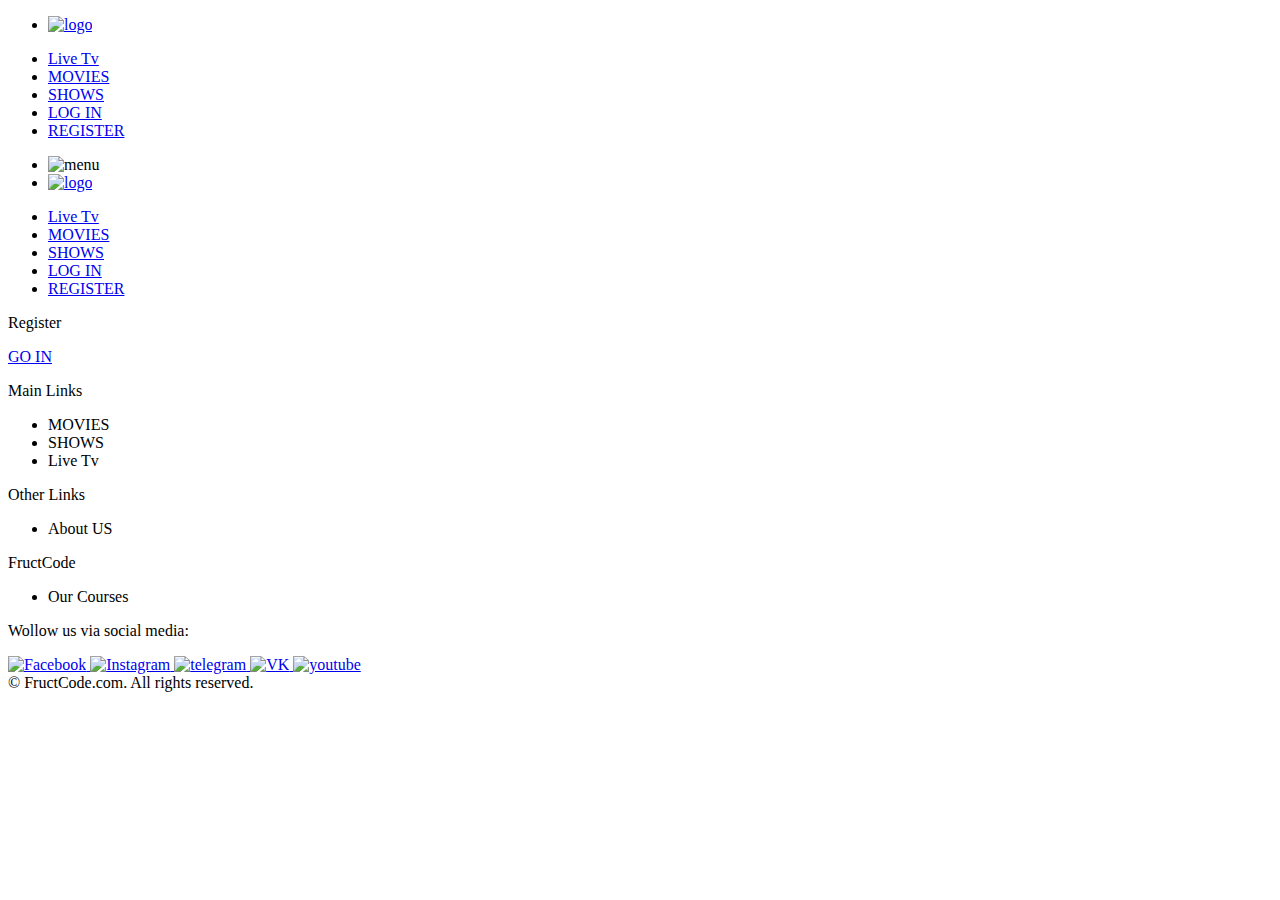
==== index.html @ 0f8a7f1f "Add files via upload" ====
<!DOCTYPE html>
<html lang="ru">
<head>
    <meta charset="UTF-8">
    <meta name="viewport" type="text/css" content="width=device-width, initial-scale=1.0">
    <meta http-equiv="X-UA-Compatible" content="IE=edge"> <!--Информация про операционную систему-->
    <link rel="stylesheet" href="/Users/ceregasimba/Desktop/сайт Сорт/fert-said/in-said2.css">
    <link rel="preconnect" href="https://fonts.googleapis.com">
    <link rel="preconnect" href="https://fonts.gstatic.com" crossorigin>
    <link href="https://fonts.googleapis.com/css2?family=Oswald:wght@200..700&display=swap" rel="stylesheet">
    <title>GO IN</title>
</head>
 <body>
    <header>
        <nav class="header-nav nav-desktop">
            <div class="header-div default-container">
                <ul>
                    <li><a href="/Users/ceregasimba/Desktop/сайт Сорт/fert-said/in-said2.html" class="logo">
                        <img src="/Users/ceregasimba/Desktop/сайт Сорт/img/icons/Logo.svg" alt="logo"></a></li>
                </ul>
                <ul class="second-menu">
                    <li><a href="#">Live Tv</a></li>
                    <li><a href="/Users/ceregasimba/Desktop/сайт Сорт/fert-said/in-said2.html">MOVIES</a></li>
                    <li><a href="#">SHOWS</a></li>
                    <li><a href="/Users/ceregasimba/Desktop/сайт Сорт/fert-said/login.html">LOG IN</a></li>
                    <li><a href="/Users/ceregasimba/Desktop/сайт Сорт/fert-said/password.html">REGISTER</a></li>
                </ul>
            </div>
        </nav>

        <nav class="nav-mobile">
            <div class="header-div-mobile">
                <ul>
                    <li class="mobile-buttom">
                        <img src="/Users/ceregasimba/Desktop/сайт Сорт/img/icons/MenuIcon.svg" alt="menu">
                    </li>
                    <li><a href="/Users/ceregasimba/Desktop/сайт Сорт/fert-said/in-said2.html" class="logo">
                        <img src="/Users/ceregasimba/Desktop/сайт Сорт/img/icons/Logo.svg" alt="logo"></a></li>
                </ul>
                <ul class="second-menu-mobile">
                    <li><a href="#">Live Tv</a></li>
                    <li><a href="/Users/ceregasimba/Desktop/сайт Сорт/fert-said/in-said2.html">MOVIES</a></li>
                    <li><a href="#">SHOWS</a></li>
                    <li><a href="/Users/ceregasimba/Desktop/сайт Сорт/fert-said/login.html">LOG IN</a></li>
                    <li><a href="/Users/ceregasimba/Desktop/сайт Сорт/fert-said/password.html">REGISTER</a></li>
                </ul>
            </div>
        </nav>
    </header>

    <main>

        <section class="login default-container">
            <div class="form-container">
                <p>Register</p>
                <!-- <form class="lebal" action="#">
                    <label for="email">Email</label>
                    <input type="email" name="email">
                    <label for="password">Password</label>
                    <input type="password" name="password">
                    <label for="Repeat Password">Repeat Password</label>
                    <input type="password" name="Repeat Password">
                    <input type="submit" value="Register" class="submit">
                </form> -->
                <div class="go_in">
                    <a href="/Users/ceregasimba/Desktop/сайт Сорт/fert-said/in-said2.html">GO IN</a>
                </div>
            </div>
        </section>
       

    </main>

    <footer>
        <div class="footer-wrapper default-container">
            <div class="f-aitem">
                <p>Main Links</p>
                <ul>
                    <li>MOVIES</li>
                    <li>SHOWS</li>
                    <li>Live Tv</li>
                </ul>
            </div>
            <div class="f-aitem">
                <p>Other Links</p>
                <ul>
                    <li>About US</li>
                </ul>
            </div>
            <div class="f-aitem">
                <p>FructCode</p>
                <ul>
                    <li>Our Courses</li>
                </ul>
            </div>
        </div>

        <div class="footer-social default-container footer-color">
             <p>Wollow us via social media:</p>
             <a href="#"><img src="/Users/ceregasimba/Desktop/сайт Сорт/img/icons/icons8-facebook.svg" alt="Facebook">
            </a>
             <a href="#"><img src="/Users/ceregasimba/Desktop/сайт Сорт/img/icons/icons8-instagram.svg" alt="Instagram">
            </a>
             <a href="#"><img src="/Users/ceregasimba/Desktop/сайт Сорт/img/icons/icons8-telegram-app.svg" alt="telegram">
            </a>
             <a href="#"><img src="/Users/ceregasimba/Desktop/сайт Сорт/img/icons/icons8-vk-circled.svg" alt="VK">
            </a>
             <a href="#"><img src="/Users/ceregasimba/Desktop/сайт Сорт/img/icons/icons8-youtube.svg" alt="youtube">
            </a>
        </div>

        <div>
            <div class="footer-copy-text default-container">
                © FructCode.com. All rights reserved.
            </div>
        </div>
    </footer> 

    <script src="/Users/ceregasimba/Desktop/сайт Сорт/fert-said/script2.js"></script>

 </body>
</html>
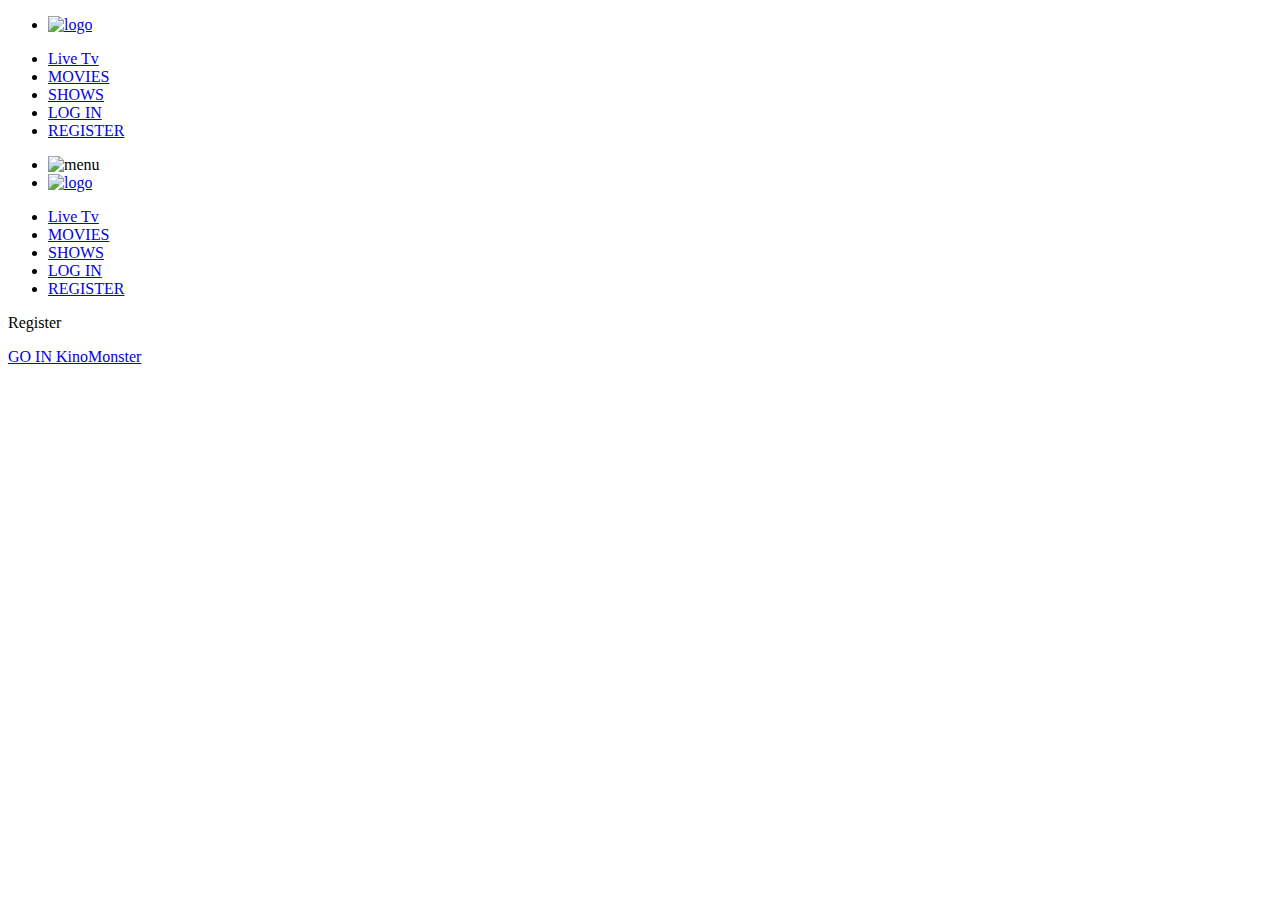
==== commit ecbfba8e: "Update index.html" ====
--- a/index.html
+++ b/index.html
@@ -4,7 +4,7 @@
     <meta charset="UTF-8">
     <meta name="viewport" type="text/css" content="width=device-width, initial-scale=1.0">
     <meta http-equiv="X-UA-Compatible" content="IE=edge"> <!--Информация про операционную систему-->
-    <link rel="stylesheet" href="/Users/ceregasimba/Desktop/сайт Сорт/fert-said/in-said2.css">
+    <link rel="stylesheet" href="../fert-said/in-said2.css">
     <link rel="preconnect" href="https://fonts.googleapis.com">
     <link rel="preconnect" href="https://fonts.gstatic.com" crossorigin>
     <link href="https://fonts.googleapis.com/css2?family=Oswald:wght@200..700&display=swap" rel="stylesheet">
@@ -15,15 +15,15 @@
         <nav class="header-nav nav-desktop">
             <div class="header-div default-container">
                 <ul>
-                    <li><a href="/Users/ceregasimba/Desktop/сайт Сорт/fert-said/in-said2.html" class="logo">
-                        <img src="/Users/ceregasimba/Desktop/сайт Сорт/img/icons/Logo.svg" alt="logo"></a></li>
+                    <li><a href="../fert-said/in-said2.html" class="logo">
+                        <img src="../img/icons/Logo.svg" alt="logo"></a></li>
                 </ul>
                 <ul class="second-menu">
                     <li><a href="#">Live Tv</a></li>
-                    <li><a href="/Users/ceregasimba/Desktop/сайт Сорт/fert-said/in-said2.html">MOVIES</a></li>
+                    <li><a href="../fert-said/in-said2.html">MOVIES</a></li>
                     <li><a href="#">SHOWS</a></li>
-                    <li><a href="/Users/ceregasimba/Desktop/сайт Сорт/fert-said/login.html">LOG IN</a></li>
-                    <li><a href="/Users/ceregasimba/Desktop/сайт Сорт/fert-said/password.html">REGISTER</a></li>
+                    <li><a href="../fert-said/login.html">LOG IN</a></li>
+                    <li><a href="../fert-said/password.html">REGISTER</a></li>
                 </ul>
             </div>
         </nav>
@@ -32,17 +32,17 @@
             <div class="header-div-mobile">
                 <ul>
                     <li class="mobile-buttom">
-                        <img src="/Users/ceregasimba/Desktop/сайт Сорт/img/icons/MenuIcon.svg" alt="menu">
+                        <img src="../img/icons/MenuIcon.svg" alt="menu">
                     </li>
-                    <li><a href="/Users/ceregasimba/Desktop/сайт Сорт/fert-said/in-said2.html" class="logo">
-                        <img src="/Users/ceregasimba/Desktop/сайт Сорт/img/icons/Logo.svg" alt="logo"></a></li>
+                    <li><a href="../fert-said/in-said2.html" class="logo">
+                        <img src="../img/icons/Logo.svg" alt="logo"></a></li>
                 </ul>
                 <ul class="second-menu-mobile">
                     <li><a href="#">Live Tv</a></li>
-                    <li><a href="/Users/ceregasimba/Desktop/сайт Сорт/fert-said/in-said2.html">MOVIES</a></li>
+                    <li><a href="../fert-said/in-said2.html">MOVIES</a></li>
                     <li><a href="#">SHOWS</a></li>
-                    <li><a href="/Users/ceregasimba/Desktop/сайт Сорт/fert-said/login.html">LOG IN</a></li>
-                    <li><a href="/Users/ceregasimba/Desktop/сайт Сорт/fert-said/password.html">REGISTER</a></li>
+                    <li><a href="../fert-said/login.html">LOG IN</a></li>
+                    <li><a href="../fert-said/password.html">REGISTER</a></li>
                 </ul>
             </div>
         </nav>
@@ -63,60 +63,17 @@
                     <input type="submit" value="Register" class="submit">
                 </form> -->
                 <div class="go_in">
-                    <a href="/Users/ceregasimba/Desktop/сайт Сорт/fert-said/in-said2.html">GO IN</a>
+                    <a href="../fert-said/in-said2.html">GO IN KinoMonster</a>
                 </div>
             </div>
         </section>
        
 
     </main>
+        <script src="../fert-said/script2.js"></script>
+ </body>
+</html>
 
-    <footer>
-        <div class="footer-wrapper default-container">
-            <div class="f-aitem">
-                <p>Main Links</p>
-                <ul>
-                    <li>MOVIES</li>
-                    <li>SHOWS</li>
-                    <li>Live Tv</li>
-                </ul>
-            </div>
-            <div class="f-aitem">
-                <p>Other Links</p>
-                <ul>
-                    <li>About US</li>
-                </ul>
-            </div>
-            <div class="f-aitem">
-                <p>FructCode</p>
-                <ul>
-                    <li>Our Courses</li>
-                </ul>
-            </div>
-        </div>
+    
 
-        <div class="footer-social default-container footer-color">
-             <p>Wollow us via social media:</p>
-             <a href="#"><img src="/Users/ceregasimba/Desktop/сайт Сорт/img/icons/icons8-facebook.svg" alt="Facebook">
-            </a>
-             <a href="#"><img src="/Users/ceregasimba/Desktop/сайт Сорт/img/icons/icons8-instagram.svg" alt="Instagram">
-            </a>
-             <a href="#"><img src="/Users/ceregasimba/Desktop/сайт Сорт/img/icons/icons8-telegram-app.svg" alt="telegram">
-            </a>
-             <a href="#"><img src="/Users/ceregasimba/Desktop/сайт Сорт/img/icons/icons8-vk-circled.svg" alt="VK">
-            </a>
-             <a href="#"><img src="/Users/ceregasimba/Desktop/сайт Сорт/img/icons/icons8-youtube.svg" alt="youtube">
-            </a>
-        </div>
 
-        <div>
-            <div class="footer-copy-text default-container">
-                © FructCode.com. All rights reserved.
-            </div>
-        </div>
-    </footer> 
-
-    <script src="/Users/ceregasimba/Desktop/сайт Сорт/fert-said/script2.js"></script>
-
- </body>
-</html>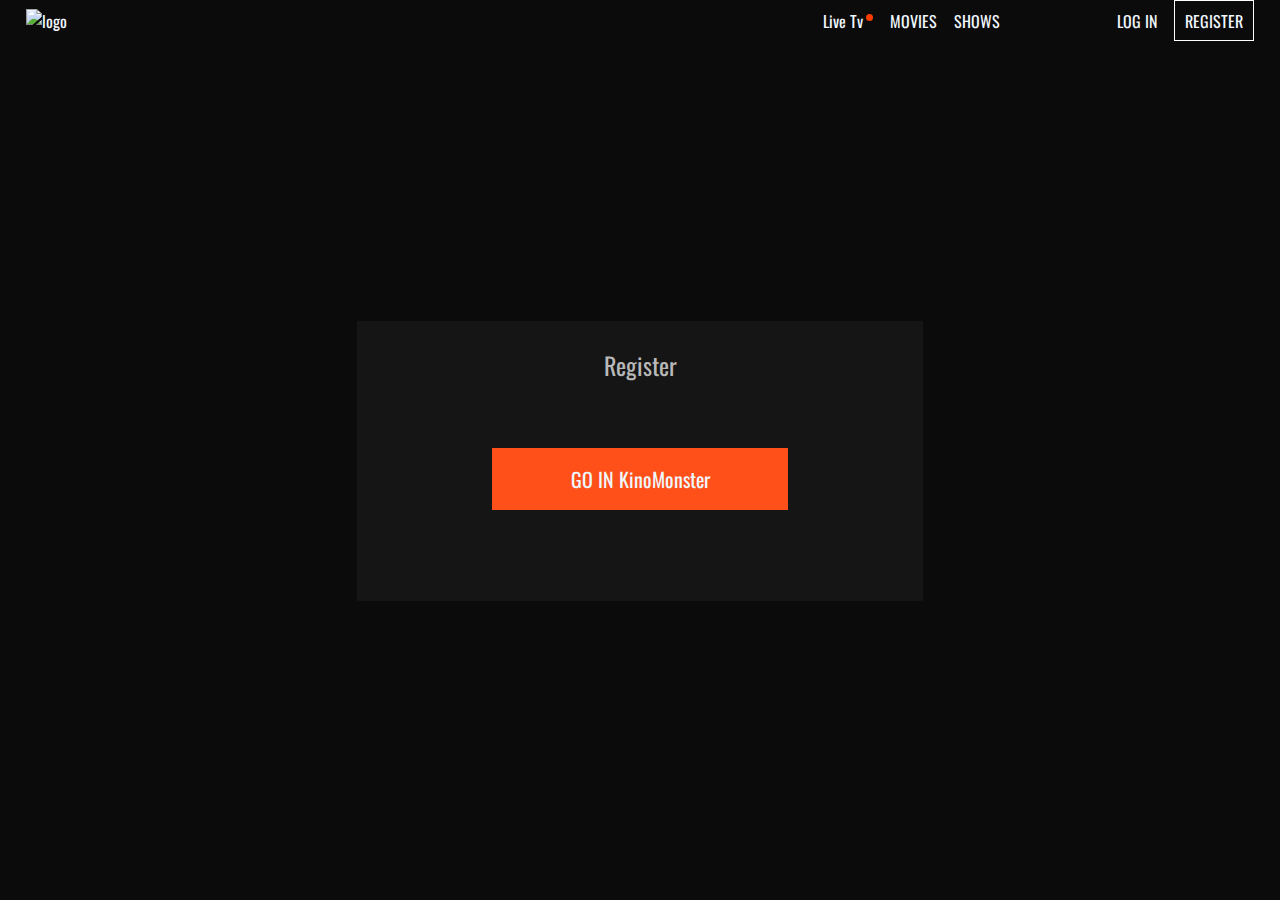
==== commit e5ba7ee6: "Update index.html" ====
--- a/index.html
+++ b/index.html
@@ -9,6 +9,836 @@
     <link rel="preconnect" href="https://fonts.gstatic.com" crossorigin>
     <link href="https://fonts.googleapis.com/css2?family=Oswald:wght@200..700&display=swap" rel="stylesheet">
     <title>GO IN</title>
+
+    <style>
+        
+
+
+* {
+    margin: 0;
+    padding: 0;
+    box-sizing: border-box;
+}
+
+body{
+  font-family: "Oswald", sans-serif;
+  font-optical-sizing: auto;
+  font-style: normal;
+}
+
+body {
+    background-color: #0C0B0B;
+    color:aliceblue;
+    overflow-x: hidden;
+}
+
+h1 {
+
+}
+
+input {
+    all: unset;
+}
+
+ul {
+    list-style: none;
+    padding: 0;
+    margin: 0;
+}
+
+a {
+    color:aliceblue;
+    text-decoration: none;
+}
+
+img {
+    width: 100%;
+    height: 100%;
+}
+
+.default-container {
+    max-width: 1716px;
+    margin: auto;
+
+}
+
+.default-container>p {
+    margin-top: 62px;
+    margin-bottom: 19px;
+}
+
+header {
+    /* background-color: green; */
+    position: sticky;
+    top: 0;
+    z-index: 3;
+}
+
+header .header-nav {
+    display:flex;
+    height: 56px;
+}
+
+header .header-nav ul {
+    display: flex;
+    align-items: center;
+    position: relative;
+}
+
+/* elemet */
+.header-div {
+    display: flex;
+    width: 100%;
+    justify-content: space-between;
+}
+
+ul.second-menu>li>a {
+    padding: 0 0 0 17px ;
+}
+
+ul.second-menu>li:last-child{
+    margin-left: 17px;
+}
+
+ul.second-menu>li:nth-last-child(2) {
+    margin-left: 100px;
+}
+
+ul.second-menu>li:first-child>a::after {
+    content: '';
+    position: absolute;
+    width: 7px;
+    height: 7px;
+    background-color: #ff3c00;
+    border-radius: 50%;
+    left: 60px;
+    top: 14px
+}
+
+ul.second-menu>li:first-child>a {
+    margin-right: 10px;
+}
+
+ul.second-menu>li:last-child>a {
+    border: solid 1px white;
+    width: 80px;
+    height: 41px;
+    display: flex;
+    align-items: center;
+    justify-content: center;
+    padding: 0;
+}
+
+main {
+    /* height: 100vh; */
+}
+
+.player {
+   position:relative;
+   width:100%;
+   padding: 56.25% 0 0 0;
+}
+
+.player::after {
+    display: block;
+    content:'';
+}
+
+.player iframe {
+    position: absolute;
+    top:0;
+    left: 0;
+    width: 100%;
+    height: 100%;
+
+}
+
+.main-slider-img {
+    position: absolute;
+    top: 0;
+    object-fit: cover;
+    object-position: top;
+}
+
+.movie {
+    height:75vh;
+    position: relative;
+    display: flex;
+    flex-direction: column;
+    justify-content: flex-end;
+    z-index: 1;
+}
+
+.movie>p:first-child {
+    font-size: 64px;
+    font-weight: bold;
+    padding-bottom: 1rem;
+}
+
+.movie>p:nth-child(2) {
+    font-size: 15px;
+    padding-bottom: 26px;
+    
+}
+
+button {
+    width:207px;
+    height:57px;
+    font-size: 20px;
+    background-color: #ff501a;
+    color:aliceblue;
+    border: solid 0px;
+    cursor: pointer;
+}
+
+.next-main-slider-dots {
+    display: flex;
+    justify-content: flex-end;
+   
+}
+
+.next-main-slider-dots>span {
+    width: 13px;
+    height: 13px;
+    background-color: #808080;
+    z-index: 1;
+    margin: 0 0 0 13px;
+    border-radius: 50%;
+    cursor: pointer;
+}
+
+.next-main-slider-dots>span.active {
+    background-color: #DFDFDF;
+}
+
+.fader-bg {
+    position: absolute;
+    top: 0;
+    width: 100%;
+    height: 100%;
+}
+
+.fader-bg>.fader-gradient-0 {
+    width:100%;
+    height:100%;
+    background: linear-gradient(180deg, rgba(0, 0, 0, 0.01) 77.36%, rgba(0, 0, 0, 0.01) 77.36%, #0C0B0B 96.82%);
+    position: absolute;
+}
+
+.fader-bg>.fader-gradient-1 {
+    width:100%;
+    height:100%;
+    background: linear-gradient(277.92deg, rgba(0, 0, 0, 0) 7.66%, rgba(0, 0, 0, 0.88) 89.67%);
+}
+
+.lbl-p {
+    font-size: 20px;
+    color:aliceblue;
+    position: relative;
+}
+
+.posters-now {
+    display: grid;
+    grid-template-columns: repeat(auto-fit, minmax(277px, 1fr));
+    gap: 10px;
+}
+
+.poster-now {
+    min-width: 277px;
+    min-height: 155px;
+    background-color: #0C0B0B;
+    transition: 250ms all;
+    z-index: 2;
+}
+
+
+
+.poster-now:hover {
+    cursor: pointer;
+    transform: scale(1.1);
+}
+
+.poster-now:hover::after {
+    /* content: '';
+    position: absolute;
+    width:100%;
+    height:100%;
+    background-image: url(../../img/icon-play.svg);
+    background-repeat: no-repeat;
+    background-position: center;
+    top:0;
+    right: 0;
+    bottom: 0;
+    left: 0; */
+}
+
+.poster-now>img  {
+    height: auto;
+}
+
+.poster-now-lbls {
+    font-size: 16px;
+}
+
+.poster-now-lbls>p:first-child {
+    font-size: 13px;
+    color: #7e7e7e;
+}
+
+.posters {
+    display: grid;
+    grid-template-columns: repeat(auto-fit, minmax(237px, 1fr)) ;
+    /* grid-template-rows: ; */
+    gap: 9px;
+}
+
+.poster {
+    background-color:aqua;
+    min-height:350px;
+    min-width:237px;
+    position: relative;
+    transition: 250ms all;
+   
+}
+
+.poster:hover {
+    cursor: pointer;
+    transform: scale(1.1);
+}
+
+.poster:hover>a::after {
+    content: '';
+    position: absolute;
+    width:100%;
+    height: 100%;
+    background-image: url(../img/icons/icon-play.svg);
+    background-repeat: no-repeat;
+    background-position: center;
+    left: 0;
+    top: 0;
+    right: 0;
+    bottom: 0;
+}
+
+footer {
+    margin-top: 257px;
+}
+
+.footer-wrapper {
+    display: grid;
+    grid-template-columns: repeat(auto-fill, minmax(181px, 1fr) );
+    grid-auto-rows: auto;
+    gap: 20px;
+}
+
+.f-aitem p {
+    color: #6a6a6a;
+    font-size: 18px;
+}
+
+.footer-social {
+    margin-top: 42px;
+}
+
+.footer-social p {
+    color:#6a6a6a;
+    font-size: 18px;
+
+}
+
+.footer-social a>img {
+    width: 32.57px;
+    height: 32.2px;
+    margin-top: 8px;
+    margin-right: 16px;
+}
+
+.footer-copy-text {
+    color:#6a6a6a;
+    font-size: 14px;
+    padding: 36px 0 6px 0;
+}
+
+.footer-color>a>img {
+    background-color:#ff3c00;
+    border-radius: 50%;
+}
+
+
+nav.nav-desktop {
+    display: none;
+}
+
+nav.nav-mobile {
+    display: none;
+    background-color: #0C0B0B;
+   
+}
+
+.mobile-buttom {
+    cursor: pointer;
+}
+
+.second-menu-mobile {
+    display: none;
+    position: absolute;
+    width: 100%;
+}
+
+
+
+.tabs-titles {
+    display: flex;
+    margin-top: 20px;
+}
+
+.tabs-titles li {
+    padding-right: 45px;
+    font-size: 20px;
+    cursor: pointer;
+}
+
+
+.tabs-titles li.active {
+    font-weight: 600;
+}
+
+.tabs p {
+    color: #CDCDCD;
+}
+
+.tabs {
+    margin-top: 21px;
+}
+
+.tabs p:last-child {
+
+    padding-top: 24px;
+    color: #878787;
+}
+
+
+.login {
+    display: flex;
+    justify-content: center;
+    align-items: center;
+    height: 90vh;
+    flex-direction: column;
+}
+
+
+.login .form-container {
+    background-color:#161515;
+    width: 566px;
+    height: auto;
+    padding: 26px 70px 26px 70px;
+}
+
+.login .form-container>form  {
+    display: flex;
+    justify-content: center;
+    flex-direction: column;
+}
+
+.login .form-container>form>input {
+    height: 42px;
+    background-color: #404040;
+    margin-bottom: 24px;
+}
+
+.login .form-container>form>label {
+    font-size: 17px;
+    color: #A3A3A3;
+}
+
+.login .form-container>p:first-child {
+    text-align: center;
+    font-size: 24px;
+    color: #b8b8b8;
+}
+
+
+.login .form-container>form>input:last-child {
+    background-color: #FF501A;
+    width: 136px;
+    height: 42px;
+    text-align: center;
+    margin: auto;
+    cursor: pointer;
+    font-size: 20px;
+    margin-top: 57px;
+    margin-bottom: 20px;
+}
+
+.login .form-container>p:last-child {
+    text-align: center;
+    font-size: 15px;
+    color: #b8b8b8;
+}
+
+.login .form-container>p>span {
+    color:#DFDFDF;
+}
+
+.login>p {
+    color: #b8b8b8;
+    font-size: 15px;
+}
+
+.login>p>span {
+    color:#DFDFDF;
+}
+
+
+.Register {
+    display: flex;
+    justify-content: center;
+    align-items: center;
+    height: 70vh;
+    flex-direction: column;
+
+}
+
+
+.Register .form-container {
+    background-color:#161515;
+    width: 566px;
+    height: 100vh;
+    padding: 26px 70px 26px 70px;
+}
+
+.Register .form-container>form  {
+    display: flex;
+    justify-content: center;
+    flex-direction: column;
+}
+
+.Register .form-container>form>input {
+    height: 42px;
+    background-color: #404040;
+    margin-bottom: 24px;
+}
+
+.Register .form-container>form>label {
+    font-size: 17px;
+    color: #A3A3A3;
+}
+
+.Register .form-container>p:first-child {
+    text-align: center;
+    font-size: 24px;
+    color: #b8b8b8;
+}
+
+
+.Register .form-container>form>input:last-child {
+    background-color: #FF501A;
+    width: 136px;
+    height: 42px;
+    text-align: center;
+    margin: auto;
+    cursor: pointer;
+    font-size: 20px;
+    margin-top: 57px;
+    margin-bottom: 20px;
+}
+
+.Register .form-container>p:last-child {
+    text-align: center;
+    font-size: 15px;
+    color: #b8b8b8;
+}
+
+.Register .form-container>p>span {
+    color:#DFDFDF;
+}
+
+.Register>p {
+    color: #b8b8b8;
+    font-size: 15px;
+}
+
+.Register>p>span {
+    color:#DFDFDF;
+}
+
+
+.go_in>a {
+    display:flex;
+    justify-content: center;
+    align-items: center;
+    padding: 15px;
+    margin: 65px;
+    font-size: 20px;
+    border: solid 1px #FF501A;
+    background-color: #FF501A;
+}
+
+
+@media (min-width: 1200px) {
+    nav.nav-desktop {
+        display: block;
+    }
+}
+
+@media (max-width: 1199px) {
+    nav.nav-mobile {
+        display: block;
+    }
+}
+
+.header-div-mobile>ul:first-child {
+    display: flex;
+    justify-content: space-between;
+    padding: .5rem;
+   
+}
+
+.header-div-mobile>ul:last-child {
+   background-color: #434343;
+   text-align: center;
+   padding: 32px;
+}
+
+.second-menu-mobile>li {
+    padding:0 0 19px 0;
+}
+
+@media (max-width: 375px ) {
+.movie {
+    justify-content: center;
+    align-items: center;
+    
+}
+
+.movie>p:first-child {
+    font-size: 2rem;
+}
+
+.movie>p:nth-child(2) {
+    text-align: center;
+    font-size: .7rem;
+}
+
+button {
+    width: auto;
+    height: auto;
+    font-size: .5rem;
+    padding: .5rem;
+}
+
+.next-main-slider-dots {
+    justify-content: center;
+    
+}
+
+.posters-now {
+    grid-template-columns: repeat(auto-fit, minmax(130px, 1fr));
+}
+
+.poster-now {
+    min-width: auto;
+    min-height: auto;
+    background-color: #0C0B0B;
+    transition: 250ms all;
+    z-index: 2;
+}
+
+.posters {
+    grid-template-columns: repeat(auto-fit, minmax(130px, 1fr));
+}
+
+.poster {
+    min-width: auto;
+    min-height: auto;
+    background-color: #0C0B0B;
+    transition: 250ms all;
+    z-index: 2;
+}
+
+footer {
+    text-align: center;
+}
+
+.footer-color>a>img {
+    background-color:#ff3c00;
+    border-radius: 50%;
+}
+.login {
+    margin-top: 70px;
+    height: 100vh;
+}
+
+.login .form-container {
+    width: auto;
+    margin: auto;
+    height: 100vh;
+    margin-top:20px;
+}
+
+.Register {
+    margin-top: 70px;
+    height: 100vh;
+}
+
+.Register .form-container {
+    width: auto;
+    margin: auto;
+    height: 100vh;
+    margin-top:20px;
+}
+
+
+}
+
+@media (max-width: 812px ) {
+    .movie {
+        justify-content: center;
+        align-items: center;
+        
+    }
+
+    .login {
+        margin-top: 70px;
+        height: 100vh;
+    }
+
+    .login .form-container {
+        width: auto;
+        margin: auto;
+        height: 100vh;
+    }
+
+    .Register {
+        margin-top: 70px;
+        height: 100vh;
+    }
+
+    .Register .form-container {
+        width: auto;
+        margin: auto;
+        height: 100vh;
+    }
+    
+    .movie>p:first-child {
+        font-size: 3rem;
+    }
+    
+    .movie>p:nth-child(2) {
+        text-align: center;
+        font-size: 1rem;
+    }
+    
+    button {
+        width: auto;
+        height: auto;
+        font-size: 1rem;
+        padding: 1rem;
+    }
+    
+    .next-main-slider-dots {
+        justify-content: center;
+        
+    }
+
+    .posters-now {
+        grid-template-columns: repeat(auto-fit, minmax(130px, 1fr));
+    }
+    
+    .poster-now {
+        min-width: auto;
+        min-height: auto;
+        background-color: #0C0B0B;
+        transition: 250ms all;
+        z-index: 2;
+    }
+
+    
+    .footer-color>a>img {
+        background-color:#ff3c00;
+        border-radius: 50%;
+    }
+    
+    }
+
+    @media (max-width: 932px ) {
+        .movie {
+            justify-content: center;
+            align-items: center;
+            
+        }
+        
+        .movie>p:first-child {
+            font-size: 3rem;
+        }
+        
+        .movie>p:nth-child(2) {
+            text-align: center;
+            font-size: 1rem;
+        }
+        
+        button {
+            width: auto;
+            height: auto;
+            font-size: 1rem;
+            padding: 1rem;
+        }
+        
+        .next-main-slider-dots {
+            justify-content: center;
+            
+        }
+
+
+        .posters-now {
+            grid-template-columns: repeat(auto-fit, minmax(130px, 1fr));
+        }
+        
+        .poster-now {
+            min-width: auto;
+            min-height: auto;
+            background-color: #0C0B0B;
+            transition: 250ms all;
+            z-index: 2;
+        }
+
+        
+        .footer-color>a>img {
+            background-color:#ff3c00;
+            border-radius: 50%;
+        }
+
+        .login {
+            margin-top: 70px;
+            height: 100vh;
+        }
+    
+        .login .form-container {
+            width: auto;
+            margin: auto;
+            height: 100vh;
+        }
+    
+        .Register {
+            margin-top: 70px;
+            height: 100vh;
+        }
+    
+        .Register .form-container {
+            width: auto;
+            margin: auto;
+            height: 100vh;
+        }
+        
+        }
+
+@media (max-width: 1723px ) {
+    .default-container {
+        padding: 0 2% 0 2%;
+    }
+}
+    </style>
+    
 </head>
  <body>
     <header>
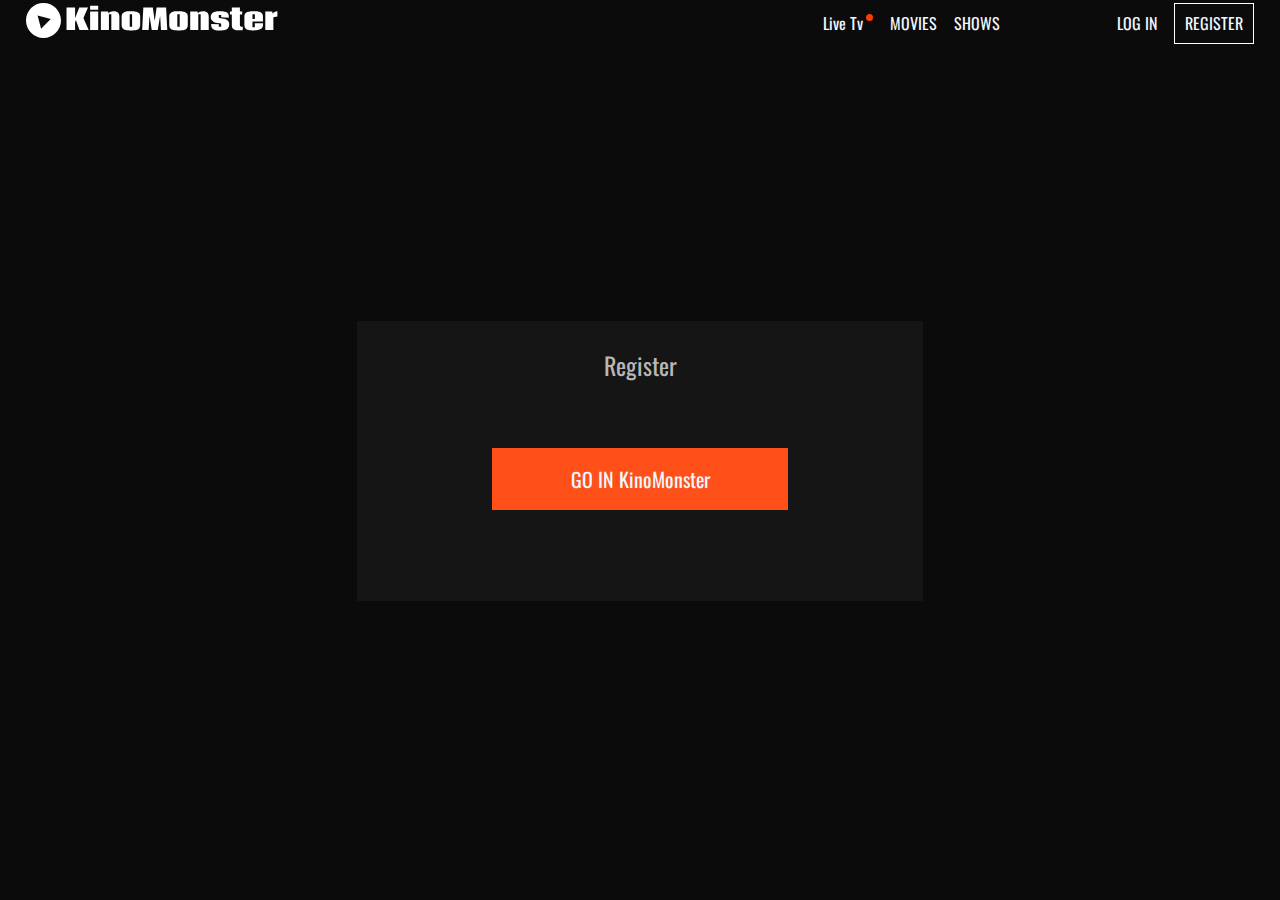
==== commit 5e065b97: "Update index.html" ====
--- a/index.html
+++ b/index.html
@@ -4,7 +4,7 @@
     <meta charset="UTF-8">
     <meta name="viewport" type="text/css" content="width=device-width, initial-scale=1.0">
     <meta http-equiv="X-UA-Compatible" content="IE=edge"> <!--Информация про операционную систему-->
-    <link rel="stylesheet" href="../fert-said/in-said2.css">
+    <link rel="stylesheet" href="in-said2.css">
     <link rel="preconnect" href="https://fonts.googleapis.com">
     <link rel="preconnect" href="https://fonts.gstatic.com" crossorigin>
     <link href="https://fonts.googleapis.com/css2?family=Oswald:wght@200..700&display=swap" rel="stylesheet">
@@ -845,15 +845,15 @@
         <nav class="header-nav nav-desktop">
             <div class="header-div default-container">
                 <ul>
-                    <li><a href="../fert-said/in-said2.html" class="logo">
-                        <img src="../img/icons/Logo.svg" alt="logo"></a></li>
+                    <li><a href="in-said2.html" class="logo">
+                        <img src="img/Logo.svg" alt="logo"></a></li>
                 </ul>
                 <ul class="second-menu">
                     <li><a href="#">Live Tv</a></li>
-                    <li><a href="../fert-said/in-said2.html">MOVIES</a></li>
+                    <li><a href="in-said2.html">MOVIES</a></li>
                     <li><a href="#">SHOWS</a></li>
-                    <li><a href="../fert-said/login.html">LOG IN</a></li>
-                    <li><a href="../fert-said/password.html">REGISTER</a></li>
+                    <li><a href="login.html">LOG IN</a></li>
+                    <li><a href="password.html">REGISTER</a></li>
                 </ul>
             </div>
         </nav>
@@ -862,17 +862,17 @@
             <div class="header-div-mobile">
                 <ul>
                     <li class="mobile-buttom">
-                        <img src="../img/icons/MenuIcon.svg" alt="menu">
+                        <img src="img/MenuIcon.svg" alt="menu">
                     </li>
-                    <li><a href="../fert-said/in-said2.html" class="logo">
-                        <img src="../img/icons/Logo.svg" alt="logo"></a></li>
+                    <li><a href="in-said2.html" class="logo">
+                        <img src="img/Logo.svg" alt="logo"></a></li>
                 </ul>
                 <ul class="second-menu-mobile">
                     <li><a href="#">Live Tv</a></li>
-                    <li><a href="../fert-said/in-said2.html">MOVIES</a></li>
+                    <li><a href="in-said2.html">MOVIES</a></li>
                     <li><a href="#">SHOWS</a></li>
-                    <li><a href="../fert-said/login.html">LOG IN</a></li>
-                    <li><a href="../fert-said/password.html">REGISTER</a></li>
+                    <li><a href="login.html">LOG IN</a></li>
+                    <li><a href="password.html">REGISTER</a></li>
                 </ul>
             </div>
         </nav>
@@ -893,14 +893,14 @@
                     <input type="submit" value="Register" class="submit">
                 </form> -->
                 <div class="go_in">
-                    <a href="../fert-said/in-said2.html">GO IN KinoMonster</a>
+                    <a href="in-said2.html">GO IN KinoMonster</a>
                 </div>
             </div>
         </section>
        
 
     </main>
-        <script src="../fert-said/script2.js"></script>
+        <script src="script2.js"></script>
  </body>
 </html>
 
--- a/in-said2.css
+++ b/in-said2.css
@@ -0,0 +1,826 @@
+
+
+
+* {
+    margin: 0;
+    padding: 0;
+    box-sizing: border-box;
+}
+
+body{
+  font-family: "Oswald", sans-serif;
+  font-optical-sizing: auto;
+  font-style: normal;
+}
+
+body {
+    background-color: #0C0B0B;
+    color:aliceblue;
+    overflow-x: hidden;
+}
+
+h1 {
+
+}
+
+input {
+    all: unset;
+}
+
+ul {
+    list-style: none;
+    padding: 0;
+    margin: 0;
+}
+
+a {
+    color:aliceblue;
+    text-decoration: none;
+}
+
+img {
+    width: 100%;
+    height: 100%;
+}
+
+.default-container {
+    max-width: 1716px;
+    margin: auto;
+
+}
+
+.default-container>p {
+    margin-top: 62px;
+    margin-bottom: 19px;
+}
+
+header {
+    /* background-color: green; */
+    position: sticky;
+    top: 0;
+    z-index: 3;
+}
+
+header .header-nav {
+    display:flex;
+    height: 56px;
+}
+
+header .header-nav ul {
+    display: flex;
+    align-items: center;
+    position: relative;
+}
+
+/* elemet */
+.header-div {
+    display: flex;
+    width: 100%;
+    justify-content: space-between;
+}
+
+ul.second-menu>li>a {
+    padding: 0 0 0 17px ;
+}
+
+ul.second-menu>li:last-child{
+    margin-left: 17px;
+}
+
+ul.second-menu>li:nth-last-child(2) {
+    margin-left: 100px;
+}
+
+ul.second-menu>li:first-child>a::after {
+    content: '';
+    position: absolute;
+    width: 7px;
+    height: 7px;
+    background-color: #ff3c00;
+    border-radius: 50%;
+    left: 60px;
+    top: 14px
+}
+
+ul.second-menu>li:first-child>a {
+    margin-right: 10px;
+}
+
+ul.second-menu>li:last-child>a {
+    border: solid 1px white;
+    width: 80px;
+    height: 41px;
+    display: flex;
+    align-items: center;
+    justify-content: center;
+    padding: 0;
+}
+
+main {
+    /* height: 100vh; */
+}
+
+.player {
+   position:relative;
+   width:100%;
+   padding: 56.25% 0 0 0;
+}
+
+.player::after {
+    display: block;
+    content:'';
+}
+
+.player iframe {
+    position: absolute;
+    top:0;
+    left: 0;
+    width: 100%;
+    height: 100%;
+
+}
+
+.main-slider-img {
+    position: absolute;
+    top: 0;
+    object-fit: cover;
+    object-position: top;
+}
+
+.movie {
+    height:75vh;
+    position: relative;
+    display: flex;
+    flex-direction: column;
+    justify-content: flex-end;
+    z-index: 1;
+}
+
+.movie>p:first-child {
+    font-size: 64px;
+    font-weight: bold;
+    padding-bottom: 1rem;
+}
+
+.movie>p:nth-child(2) {
+    font-size: 15px;
+    padding-bottom: 26px;
+    
+}
+
+button {
+    width:207px;
+    height:57px;
+    font-size: 20px;
+    background-color: #ff501a;
+    color:aliceblue;
+    border: solid 0px;
+    cursor: pointer;
+}
+
+.next-main-slider-dots {
+    display: flex;
+    justify-content: flex-end;
+   
+}
+
+.next-main-slider-dots>span {
+    width: 13px;
+    height: 13px;
+    background-color: #808080;
+    z-index: 1;
+    margin: 0 0 0 13px;
+    border-radius: 50%;
+    cursor: pointer;
+}
+
+.next-main-slider-dots>span.active {
+    background-color: #DFDFDF;
+}
+
+.fader-bg {
+    position: absolute;
+    top: 0;
+    width: 100%;
+    height: 100%;
+}
+
+.fader-bg>.fader-gradient-0 {
+    width:100%;
+    height:100%;
+    background: linear-gradient(180deg, rgba(0, 0, 0, 0.01) 77.36%, rgba(0, 0, 0, 0.01) 77.36%, #0C0B0B 96.82%);
+    position: absolute;
+}
+
+.fader-bg>.fader-gradient-1 {
+    width:100%;
+    height:100%;
+    background: linear-gradient(277.92deg, rgba(0, 0, 0, 0) 7.66%, rgba(0, 0, 0, 0.88) 89.67%);
+}
+
+.lbl-p {
+    font-size: 20px;
+    color:aliceblue;
+    position: relative;
+}
+
+.posters-now {
+    display: grid;
+    grid-template-columns: repeat(auto-fit, minmax(277px, 1fr));
+    gap: 10px;
+}
+
+.poster-now {
+    min-width: 277px;
+    min-height: 155px;
+    background-color: #0C0B0B;
+    transition: 250ms all;
+    z-index: 2;
+}
+
+
+
+.poster-now:hover {
+    cursor: pointer;
+    transform: scale(1.1);
+}
+
+.poster-now:hover::after {
+    /* content: '';
+    position: absolute;
+    width:100%;
+    height:100%;
+    background-image: url(../../img/icon-play.svg);
+    background-repeat: no-repeat;
+    background-position: center;
+    top:0;
+    right: 0;
+    bottom: 0;
+    left: 0; */
+}
+
+.poster-now>img  {
+    height: auto;
+}
+
+.poster-now-lbls {
+    font-size: 16px;
+}
+
+.poster-now-lbls>p:first-child {
+    font-size: 13px;
+    color: #7e7e7e;
+}
+
+.posters {
+    display: grid;
+    grid-template-columns: repeat(auto-fit, minmax(237px, 1fr)) ;
+    /* grid-template-rows: ; */
+    gap: 9px;
+}
+
+.poster {
+    background-color:aqua;
+    min-height:350px;
+    min-width:237px;
+    position: relative;
+    transition: 250ms all;
+   
+}
+
+.poster:hover {
+    cursor: pointer;
+    transform: scale(1.1);
+}
+
+.poster:hover>a::after {
+    content: '';
+    position: absolute;
+    width:100%;
+    height: 100%;
+    background-image: url(../img/icons/icon-play.svg);
+    background-repeat: no-repeat;
+    background-position: center;
+    left: 0;
+    top: 0;
+    right: 0;
+    bottom: 0;
+}
+
+footer {
+    margin-top: 257px;
+}
+
+.footer-wrapper {
+    display: grid;
+    grid-template-columns: repeat(auto-fill, minmax(181px, 1fr) );
+    grid-auto-rows: auto;
+    gap: 20px;
+}
+
+.f-aitem p {
+    color: #6a6a6a;
+    font-size: 18px;
+}
+
+.footer-social {
+    margin-top: 42px;
+}
+
+.footer-social p {
+    color:#6a6a6a;
+    font-size: 18px;
+
+}
+
+.footer-social a>img {
+    width: 32.57px;
+    height: 32.2px;
+    margin-top: 8px;
+    margin-right: 16px;
+}
+
+.footer-copy-text {
+    color:#6a6a6a;
+    font-size: 14px;
+    padding: 36px 0 6px 0;
+}
+
+.footer-color>a>img {
+    background-color:#ff3c00;
+    border-radius: 50%;
+}
+
+
+nav.nav-desktop {
+    display: none;
+}
+
+nav.nav-mobile {
+    display: none;
+    background-color: #0C0B0B;
+   
+}
+
+.mobile-buttom {
+    cursor: pointer;
+}
+
+.second-menu-mobile {
+    display: none;
+    position: absolute;
+    width: 100%;
+}
+
+
+
+.tabs-titles {
+    display: flex;
+    margin-top: 20px;
+}
+
+.tabs-titles li {
+    padding-right: 45px;
+    font-size: 20px;
+    cursor: pointer;
+}
+
+
+.tabs-titles li.active {
+    font-weight: 600;
+}
+
+.tabs p {
+    color: #CDCDCD;
+}
+
+.tabs {
+    margin-top: 21px;
+}
+
+.tabs p:last-child {
+
+    padding-top: 24px;
+    color: #878787;
+}
+
+
+.login {
+    display: flex;
+    justify-content: center;
+    align-items: center;
+    height: 90vh;
+    flex-direction: column;
+}
+
+
+.login .form-container {
+    background-color:#161515;
+    width: 566px;
+    height: auto;
+    padding: 26px 70px 26px 70px;
+}
+
+.login .form-container>form  {
+    display: flex;
+    justify-content: center;
+    flex-direction: column;
+}
+
+.login .form-container>form>input {
+    height: 42px;
+    background-color: #404040;
+    margin-bottom: 24px;
+}
+
+.login .form-container>form>label {
+    font-size: 17px;
+    color: #A3A3A3;
+}
+
+.login .form-container>p:first-child {
+    text-align: center;
+    font-size: 24px;
+    color: #b8b8b8;
+}
+
+
+.login .form-container>form>input:last-child {
+    background-color: #FF501A;
+    width: 136px;
+    height: 42px;
+    text-align: center;
+    margin: auto;
+    cursor: pointer;
+    font-size: 20px;
+    margin-top: 57px;
+    margin-bottom: 20px;
+}
+
+.login .form-container>p:last-child {
+    text-align: center;
+    font-size: 15px;
+    color: #b8b8b8;
+}
+
+.login .form-container>p>span {
+    color:#DFDFDF;
+}
+
+.login>p {
+    color: #b8b8b8;
+    font-size: 15px;
+}
+
+.login>p>span {
+    color:#DFDFDF;
+}
+
+
+.Register {
+    display: flex;
+    justify-content: center;
+    align-items: center;
+    height: 70vh;
+    flex-direction: column;
+
+}
+
+
+.Register .form-container {
+    background-color:#161515;
+    width: 566px;
+    height: 100vh;
+    padding: 26px 70px 26px 70px;
+}
+
+.Register .form-container>form  {
+    display: flex;
+    justify-content: center;
+    flex-direction: column;
+}
+
+.Register .form-container>form>input {
+    height: 42px;
+    background-color: #404040;
+    margin-bottom: 24px;
+}
+
+.Register .form-container>form>label {
+    font-size: 17px;
+    color: #A3A3A3;
+}
+
+.Register .form-container>p:first-child {
+    text-align: center;
+    font-size: 24px;
+    color: #b8b8b8;
+}
+
+
+.Register .form-container>form>input:last-child {
+    background-color: #FF501A;
+    width: 136px;
+    height: 42px;
+    text-align: center;
+    margin: auto;
+    cursor: pointer;
+    font-size: 20px;
+    margin-top: 57px;
+    margin-bottom: 20px;
+}
+
+.Register .form-container>p:last-child {
+    text-align: center;
+    font-size: 15px;
+    color: #b8b8b8;
+}
+
+.Register .form-container>p>span {
+    color:#DFDFDF;
+}
+
+.Register>p {
+    color: #b8b8b8;
+    font-size: 15px;
+}
+
+.Register>p>span {
+    color:#DFDFDF;
+}
+
+
+.go_in>a {
+    display:flex;
+    justify-content: center;
+    align-items: center;
+    padding: 15px;
+    margin: 65px;
+    font-size: 40px;
+    border: solid 1px #FF501A;
+    background-color: #FF501A;
+}
+
+
+@media (min-width: 1200px) {
+    nav.nav-desktop {
+        display: block;
+    }
+}
+
+@media (max-width: 1199px) {
+    nav.nav-mobile {
+        display: block;
+    }
+}
+
+.header-div-mobile>ul:first-child {
+    display: flex;
+    justify-content: space-between;
+    padding: .5rem;
+   
+}
+
+.header-div-mobile>ul:last-child {
+   background-color: #434343;
+   text-align: center;
+   padding: 32px;
+}
+
+.second-menu-mobile>li {
+    padding:0 0 19px 0;
+}
+
+@media (max-width: 375px ) {
+.movie {
+    justify-content: center;
+    align-items: center;
+    
+}
+
+.movie>p:first-child {
+    font-size: 2rem;
+}
+
+.movie>p:nth-child(2) {
+    text-align: center;
+    font-size: .7rem;
+}
+
+button {
+    width: auto;
+    height: auto;
+    font-size: .5rem;
+    padding: .5rem;
+}
+
+.next-main-slider-dots {
+    justify-content: center;
+    
+}
+
+.posters-now {
+    grid-template-columns: repeat(auto-fit, minmax(130px, 1fr));
+}
+
+.poster-now {
+    min-width: auto;
+    min-height: auto;
+    background-color: #0C0B0B;
+    transition: 250ms all;
+    z-index: 2;
+}
+
+.posters {
+    grid-template-columns: repeat(auto-fit, minmax(130px, 1fr));
+}
+
+.poster {
+    min-width: auto;
+    min-height: auto;
+    background-color: #0C0B0B;
+    transition: 250ms all;
+    z-index: 2;
+}
+
+footer {
+    text-align: center;
+}
+
+.footer-color>a>img {
+    background-color:#ff3c00;
+    border-radius: 50%;
+}
+.login {
+    margin-top: 70px;
+    height: 100vh;
+}
+
+.login .form-container {
+    width: auto;
+    margin: auto;
+    height: 100vh;
+    margin-top:20px;
+}
+
+.Register {
+    margin-top: 70px;
+    height: 100vh;
+}
+
+.Register .form-container {
+    width: auto;
+    margin: auto;
+    height: 100vh;
+    margin-top:20px;
+}
+
+
+}
+
+@media (max-width: 812px ) {
+    .movie {
+        justify-content: center;
+        align-items: center;
+        
+    }
+
+    .login {
+        margin-top: 70px;
+        height: 100vh;
+    }
+
+    .login .form-container {
+        width: auto;
+        margin: auto;
+        height: 100vh;
+    }
+
+    .Register {
+        margin-top: 70px;
+        height: 100vh;
+    }
+
+    .Register .form-container {
+        width: auto;
+        margin: auto;
+        height: 100vh;
+    }
+    
+    .movie>p:first-child {
+        font-size: 3rem;
+    }
+    
+    .movie>p:nth-child(2) {
+        text-align: center;
+        font-size: 1rem;
+    }
+    
+    button {
+        width: auto;
+        height: auto;
+        font-size: 1rem;
+        padding: 1rem;
+    }
+    
+    .next-main-slider-dots {
+        justify-content: center;
+        
+    }
+
+    .posters-now {
+        grid-template-columns: repeat(auto-fit, minmax(130px, 1fr));
+    }
+    
+    .poster-now {
+        min-width: auto;
+        min-height: auto;
+        background-color: #0C0B0B;
+        transition: 250ms all;
+        z-index: 2;
+    }
+
+    
+    .footer-color>a>img {
+        background-color:#ff3c00;
+        border-radius: 50%;
+    }
+    
+    }
+
+    @media (max-width: 932px ) {
+        .movie {
+            justify-content: center;
+            align-items: center;
+            
+        }
+        
+        .movie>p:first-child {
+            font-size: 3rem;
+        }
+        
+        .movie>p:nth-child(2) {
+            text-align: center;
+            font-size: 1rem;
+        }
+        
+        button {
+            width: auto;
+            height: auto;
+            font-size: 1rem;
+            padding: 1rem;
+        }
+        
+        .next-main-slider-dots {
+            justify-content: center;
+            
+        }
+
+
+        .posters-now {
+            grid-template-columns: repeat(auto-fit, minmax(130px, 1fr));
+        }
+        
+        .poster-now {
+            min-width: auto;
+            min-height: auto;
+            background-color: #0C0B0B;
+            transition: 250ms all;
+            z-index: 2;
+        }
+
+        
+        .footer-color>a>img {
+            background-color:#ff3c00;
+            border-radius: 50%;
+        }
+
+        .login {
+            margin-top: 70px;
+            height: 100vh;
+        }
+    
+        .login .form-container {
+            width: auto;
+            margin: auto;
+            height: 100vh;
+        }
+    
+        .Register {
+            margin-top: 70px;
+            height: 100vh;
+        }
+    
+        .Register .form-container {
+            width: auto;
+            margin: auto;
+            height: 100vh;
+        }
+        
+        }
+
+@media (max-width: 1723px ) {
+    .default-container {
+        padding: 0 2% 0 2%;
+    }
+}